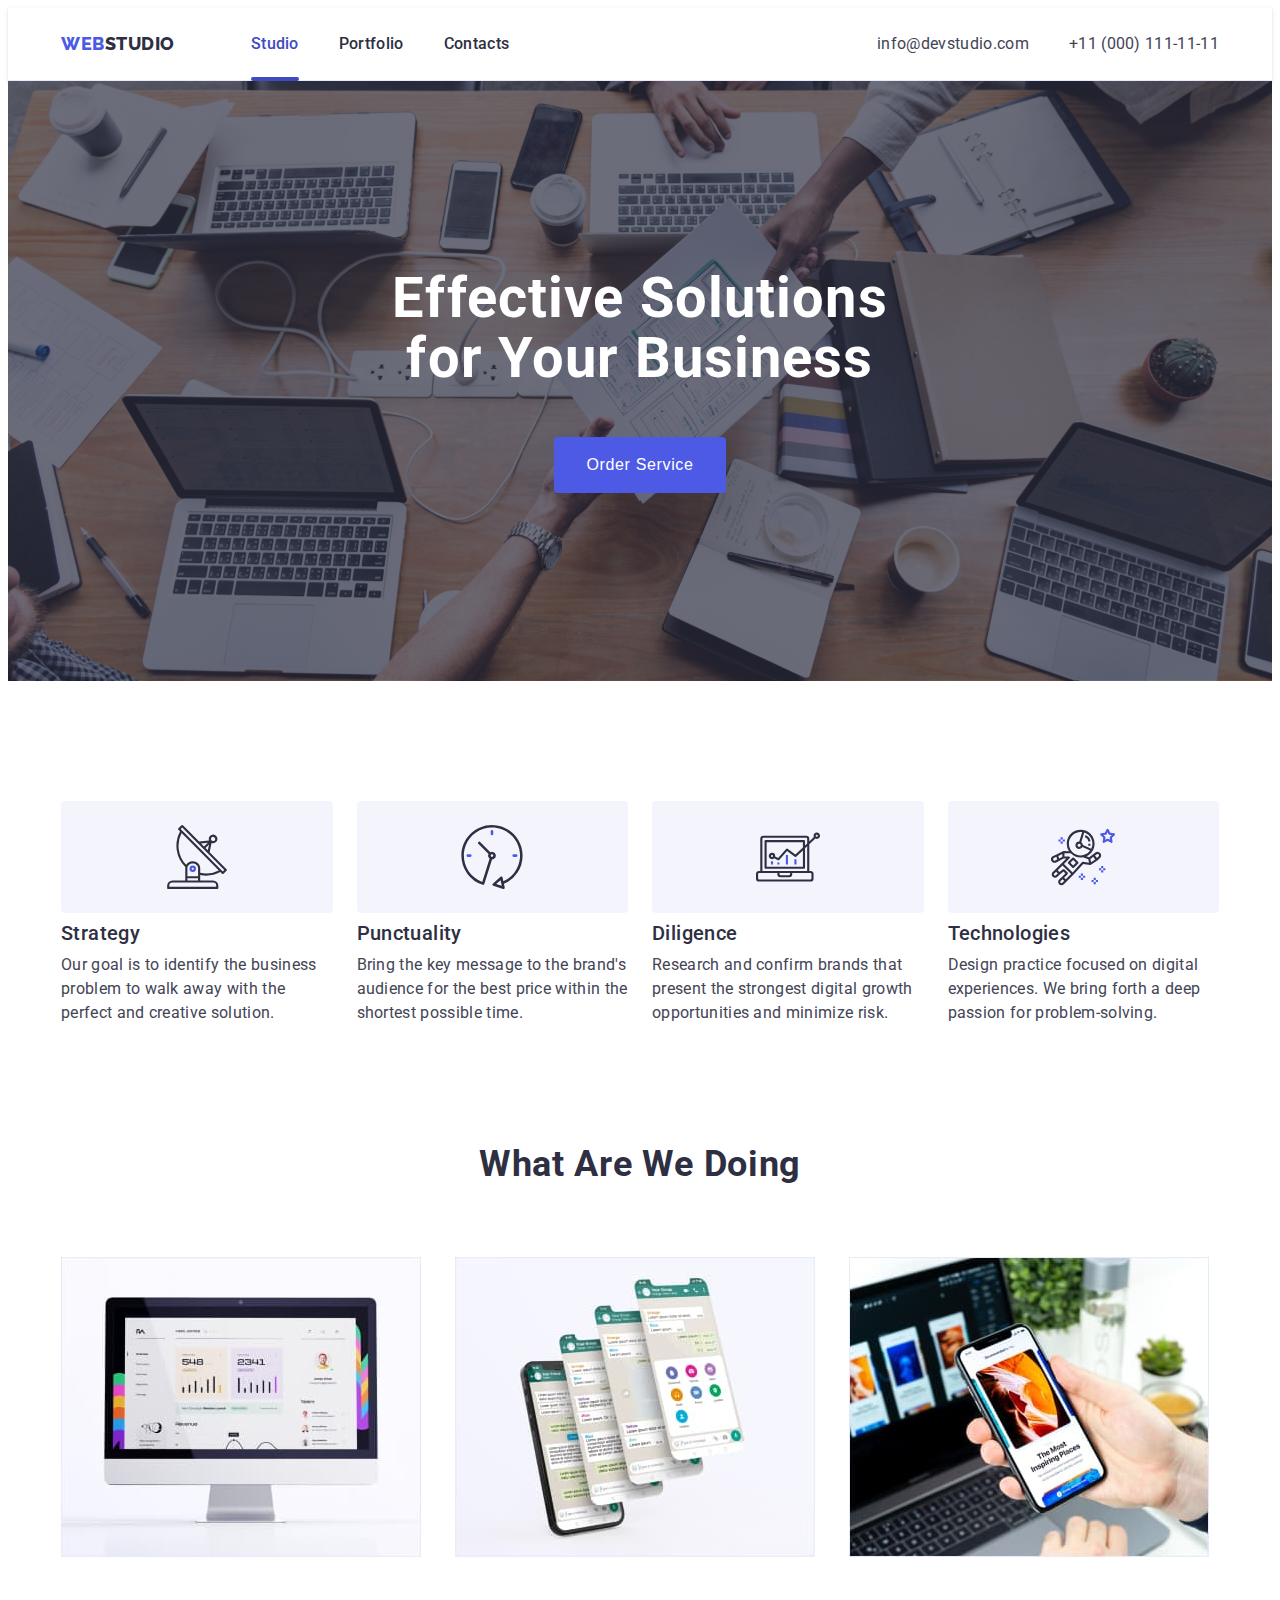
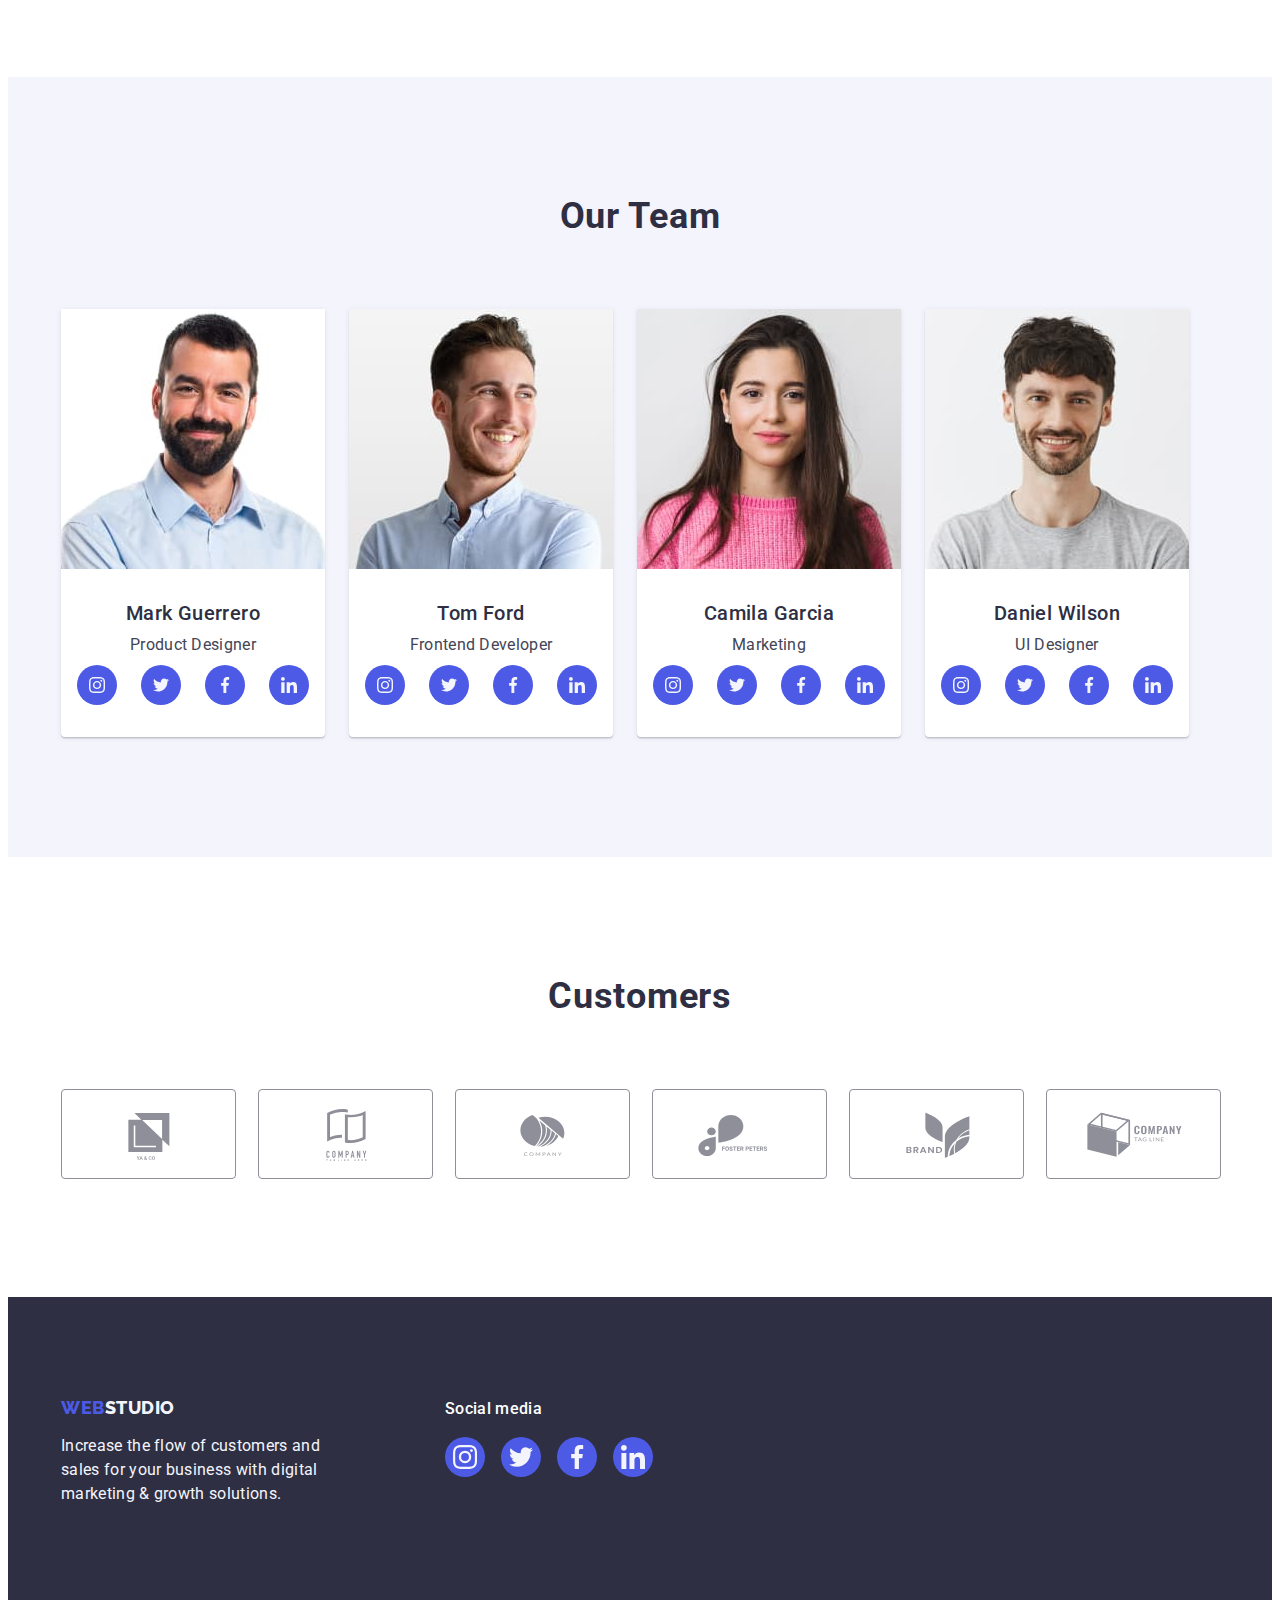
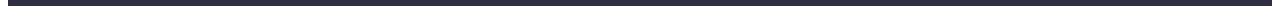
==== index.html @ f2e9cc36 "Initial commit" ====
<!DOCTYPE html>
<html lang="en">
  <head>
    <meta charset="UTF-8" />
    <meta http-equiv="X-UA-Compatible" content="IE=edge" />
    <meta name="viewport" content="width=device-width, initial-scale=1.0" />
    <link rel="preconnect" href="https://fonts.googleapis.com" />
    <link rel="preconnect" href="https://fonts.gstatic.com" crossorigin />
    <link
      href="https://fonts.googleapis.com/css2?family=Raleway:wght@800&family=Roboto:wght@400;500;700;900&display=swap"
      rel="stylesheet"
    />
    <title>WebStudio</title>
    <link
      rel="stylesheet"
      href="https://cdnjs.cloudflare.com/ajax/libs/modern-normalize/2.0.0/modern-normalize.min.css"
      integrity="sha512-4xo8blKMVCiXpTaLzQSLSw3KFOVPWhm/TRtuPVc4WG6kUgjH6J03IBuG7JZPkcWMxJ5huwaBpOpnwYElP/m6wg=="
      crossorigin="anonymous"
      referrerpolicy="no-referrer"
    />
    <link rel="stylesheet" href="./css/styles.css" />
  </head>

  <body>
    <header class="header">
      <div class="container header-container">
        <nav class="header-nav">
          <a class="logo header-logo" href="./index.html"
            >Web<span class="header-logo-span">Studio</span></a
          >
          <ul class="header-menu list">
            <li class="header-menu-item">
              <a class="header-menu-link link link-active" href="./index.html"
                >Studio</a
              >
            </li>
            <li class="header-menu-item">
              <a class="header-menu-link link" href="./portfolio.html"
                >Portfolio</a
              >
            </li>
            <li class="header-menu-item">
              <a class="header-menu-link link" href="">Contacts</a>
            </li>
          </ul>
        </nav>

        <address class="header-adr">
          <ul class="header-adr-list list">
            <li class="header-adr-item">
              <a class="header-adr-link link" href="mailto:info@devstudio.com"
                >info@devstudio.com</a
              >
            </li>
            <li class="header-adr-item">
              <a class="header-adr-link link" href="tel:+110001111111"
                >+11 (000) 111-11-11</a
              >
            </li>
          </ul>
        </address>
      </div>
    </header>

    <main>
      <section class="hero section">
        <div class="container hero-container">
          <h1 class="hero-title">Effective Solutions for Your Business</h1>
          <button class="hero-btn" type="button" data-modal-open>
            Order Service
          </button>
        </div>
      </section>

      <section class="choose section">
        <div class="container choose-container">
          <h2 class="choose-title visually-hidden">Why choose us</h2>
          <ul class="choose-list list">
            <li class="choose-list-item">
              <div class="choose-list-block">
                <svg class="choose-list-icon" width="64" height="64">
                  <use href="./images/icons.svg#icon-antenna"></use>
                </svg>
              </div>
              <h3 class="choose-list-title">Strategy</h3>
              <p class="choose-list-text">
                Our goal is to identify the business problem to walk away with
                the perfect and creative solution.
              </p>
            </li>
            <li class="choose-list-item">
              <div class="choose-list-block">
                <svg class="choose-list-icon" width="64" height="64">
                  <use href="./images/icons.svg#icon-clock"></use>
                </svg>
              </div>
              <h3 class="choose-list-title">Punctuality</h3>
              <p class="choose-list-text">
                Bring the key message to the brand's audience for the best price
                within the shortest possible time.
              </p>
            </li>
            <li class="choose-list-item">
              <div class="choose-list-block">
                <svg class="choose-list-icon" width="64" height="64">
                  <use href="./images/icons.svg#icon-diagram"></use>
                </svg>
              </div>
              <h3 class="choose-list-title">Diligence</h3>
              <p class="choose-list-text">
                Research and confirm brands that present the strongest digital
                growth opportunities and minimize risk.
              </p>
            </li>
            <li class="choose-list-item">
              <div class="choose-list-block">
                <svg class="choose-list-icon" width="64" height="64">
                  <use href="./images/icons.svg#icon-astronaut"></use>
                </svg>
              </div>
              <h3 class="choose-list-title">Technologies</h3>
              <p class="choose-list-text">
                Design practice focused on digital experiences. We bring forth a
                deep passion for problem-solving.
              </p>
            </li>
          </ul>
        </div>
      </section>

      <section class="product section">
        <div class="container product-container">
          <h2 class="product-title">What are we doing</h2>
          <ul class="product-list list">
            <li class="product-list-item">
              <img
                src="./images/wawd_1.jpg"
                alt="Web Site"
                width="360"
                height="300"
              />
            </li>
            <li class="product-list-item">
              <img
                src="./images/wawd_2.jpg"
                alt="Application"
                width="360"
                height="300"
              />
            </li>
            <li class="product-list-item">
              <img
                src="./images/wawd_3.jpg"
                alt="Design"
                width="360"
                height="300"
              />
            </li>
          </ul>
        </div>
      </section>

      <section class="team section">
        <div class="container team-container">
          <h2 class="team-title">Our Team</h2>
          <ul class="team-list list">
            <li class="team-list-item">
              <img
                src="./images/ot_mark.jpg"
                alt="Mark Guerrero photo"
                width="264"
                height="260"
                class="team-list-img"
              />
              <div class="team-list-container">
                <h3 class="team-list-title">Mark Guerrero</h3>
                <p class="team-list-text">Product Designer</p>
                <ul class="team-soc-list">
                  <li class="team-soc-item">
                    <a
                      class="team-soc-link"
                      href=""
                      aria-label="instagram"
                      target="_blank"
                      rel="noopener noreferrer"
                    >
                      <svg class="team-soc-icon" width="16" height="16">
                        <use
                          href="./images/icons.svg#icon-instagram"
                        ></use></svg
                    ></a>
                  </li>
                  <li class="team-soc-item">
                    <a
                      class="team-soc-link"
                      href=""
                      aria-label="twitter"
                      target="_blank"
                      rel="noopener noreferrer"
                    >
                      <svg class="team-soc-icon" width="16" height="16">
                        <use href="./images/icons.svg#icon-twitter"></use></svg
                    ></a>
                  </li>
                  <li class="team-soc-item">
                    <a
                      class="team-soc-link"
                      href=""
                      aria-label="facebook"
                      target="_blank"
                      rel="noopener noreferrer"
                    >
                      <svg class="team-soc-icon" width="16" height="16">
                        <use href="./images/icons.svg#icon-facebook"></use></svg
                    ></a>
                  </li>
                  <li class="team-soc-item">
                    <a
                      class="team-soc-link"
                      href=""
                      aria-label="linkedin"
                      target="_blank"
                      rel="noopener noreferrer"
                    >
                      <svg class="team-soc-icon" width="16" height="16">
                        <use href="./images/icons.svg#icon-linkedin"></use></svg
                    ></a>
                  </li>
                </ul>
              </div>
            </li>
            <li class="team-list-item">
              <img
                src="./images/ot_tom.jpg"
                alt="Tom Ford photo"
                width="264"
                height="260"
                class="team-list-img"
              />
              <div class="team-list-container">
                <h3 class="team-list-title">Tom Ford</h3>
                <p class="team-list-text">Frontend Developer</p>
                <ul class="team-soc-list">
                  <li class="team-soc-item">
                    <a
                      class="team-soc-link"
                      href=""
                      aria-label="instagram"
                      target="_blank"
                      rel="noopener noreferrer"
                    >
                      <svg class="team-soc-icon" width="16" height="16">
                        <use
                          href="./images/icons.svg#icon-instagram"
                        ></use></svg
                    ></a>
                  </li>
                  <li class="team-soc-item">
                    <a
                      class="team-soc-link"
                      href=""
                      aria-label="twitter"
                      target="_blank"
                      rel="noopener noreferrer"
                    >
                      <svg class="team-soc-icon" width="16" height="16">
                        <use href="./images/icons.svg#icon-twitter"></use></svg
                    ></a>
                  </li>
                  <li class="team-soc-item">
                    <a
                      class="team-soc-link"
                      href=""
                      aria-label="facebook"
                      target="_blank"
                      rel="noopener noreferrer"
                    >
                      <svg class="team-soc-icon" width="16" height="16">
                        <use href="./images/icons.svg#icon-facebook"></use></svg
                    ></a>
                  </li>
                  <li class="team-soc-item">
                    <a
                      class="team-soc-link"
                      href=""
                      aria-label="linkedin"
                      target="_blank"
                      rel="noopener noreferrer"
                    >
                      <svg class="team-soc-icon" width="16" height="16">
                        <use href="./images/icons.svg#icon-linkedin"></use></svg
                    ></a>
                  </li>
                </ul>
              </div>
            </li>
            <li class="team-list-item">
              <img
                src="./images/ot_camila.jpg"
                alt="Camila Garcia photo"
                width="264"
                height="260"
                class="team-list-img"
              />
              <div class="team-list-container">
                <h3 class="team-list-title">Camila Garcia</h3>
                <p class="team-list-text">Marketing</p>
                <ul class="team-soc-list">
                  <li class="team-soc-item">
                    <a
                      class="team-soc-link"
                      href=""
                      aria-label="instagram"
                      target="_blank"
                      rel="noopener noreferrer"
                    >
                      <svg class="team-soc-icon" width="16" height="16">
                        <use
                          href="./images/icons.svg#icon-instagram"
                        ></use></svg
                    ></a>
                  </li>
                  <li class="team-soc-item">
                    <a
                      class="team-soc-link"
                      href=""
                      aria-label="twitter"
                      target="_blank"
                      rel="noopener noreferrer"
                    >
                      <svg class="team-soc-icon" width="16" height="16">
                        <use href="./images/icons.svg#icon-twitter"></use></svg
                    ></a>
                  </li>
                  <li class="team-soc-item">
                    <a
                      class="team-soc-link"
                      href=""
                      aria-label="facebook"
                      target="_blank"
                      rel="noopener noreferrer"
                    >
                      <svg class="team-soc-icon" width="16" height="16">
                        <use href="./images/icons.svg#icon-facebook"></use></svg
                    ></a>
                  </li>
                  <li class="team-soc-item">
                    <a
                      class="team-soc-link"
                      href=""
                      aria-label="linkedin"
                      target="_blank"
                      rel="noopener noreferrer"
                    >
                      <svg class="team-soc-icon" width="16" height="16">
                        <use href="./images/icons.svg#icon-linkedin"></use></svg
                    ></a>
                  </li>
                </ul>
              </div>
            </li>
            <li class="team-list-item">
              <img
                src="./images/ot_daniel.jpg"
                alt="Daniel Wilson photo"
                width="264"
                height="260"
                class="team-list-img"
              />
              <div class="team-list-container">
                <h3 class="team-list-title">Daniel Wilson</h3>
                <p class="team-list-text">UI Designer</p>
                <ul class="team-soc-list">
                  <li class="team-soc-item">
                    <a
                      class="team-soc-link"
                      href=""
                      aria-label="instagram"
                      target="_blank"
                      rel="noopener noreferrer"
                    >
                      <svg class="team-soc-icon" width="16" height="16">
                        <use
                          href="./images/icons.svg#icon-instagram"
                        ></use></svg
                    ></a>
                  </li>
                  <li class="team-soc-item">
                    <a
                      class="team-soc-link"
                      href=""
                      aria-label="twitter"
                      target="_blank"
                      rel="noopener noreferrer"
                    >
                      <svg class="team-soc-icon" width="16" height="16">
                        <use href="./images/icons.svg#icon-twitter"></use></svg
                    ></a>
                  </li>
                  <li class="team-soc-item">
                    <a
                      class="team-soc-link"
                      href=""
                      aria-label="facebook"
                      target="_blank"
                      rel="noopener noreferrer"
                    >
                      <svg class="team-soc-icon" width="16" height="16">
                        <use href="./images/icons.svg#icon-facebook"></use></svg
                    ></a>
                  </li>
                  <li class="team-soc-item">
                    <a
                      class="team-soc-link"
                      href=""
                      aria-label="linkedin"
                      target="_blank"
                      rel="noopener noreferrer"
                    >
                      <svg class="team-soc-icon" width="16" height="16">
                        <use href="./images/icons.svg#icon-linkedin"></use></svg
                    ></a>
                  </li>
                </ul>
              </div>
            </li>
          </ul>
        </div>
      </section>

      <section class="customers">
        <div class="container customers-container">
          <h2 class="customers-title">Customers</h2>
          <ul class="customers-list">
            <li class="customers-list-item">
              <a
                class="customers-item-link"
                href=""
                target="_blank"
                rel="noopener noreferrer"
              >
                <svg class="customers-item-icon" width="104" height="56">
                  <use href="./images/icons.svg#icon-logo1"></use>
                </svg>
              </a>
            </li>
            <li class="customers-list-item">
              <a
                class="customers-item-link"
                href=""
                target="_blank"
                rel="noopener noreferrer"
              >
                <svg class="customers-item-icon" width="104" height="56">
                  <use href="./images/icons.svg#icon-logo2"></use>
                </svg>
              </a>
            </li>
            <li class="customers-list-item">
              <a
                class="customers-item-link"
                href=""
                target="_blank"
                rel="noopener noreferrer"
              >
                <svg class="customers-item-icon" width="104" height="56">
                  <use href="./images/icons.svg#icon-logo3"></use>
                </svg>
              </a>
            </li>
            <li class="customers-list-item">
              <a
                class="customers-item-link"
                href=""
                target="_blank"
                rel="noopener noreferrer"
              >
                <svg class="customers-item-icon" width="104" height="56">
                  <use href="./images/icons.svg#icon-logo4"></use>
                </svg>
              </a>
            </li>
            <li class="customers-list-item">
              <a
                class="customers-item-link"
                href=""
                target="_blank"
                rel="noopener noreferrer"
              >
                <svg class="customers-item-icon" width="104" height="56">
                  <use href="./images/icons.svg#icon-logo5"></use>
                </svg>
              </a>
            </li>
            <li class="customers-list-item">
              <a
                class="customers-item-link"
                href=""
                target="_blank"
                rel="noopener noreferrer"
              >
                <svg class="customers-item-icon" width="104" height="56">
                  <use href="./images/icons.svg#icon-logo6"></use>
                </svg>
              </a>
            </li>
          </ul>
        </div>
      </section>
    </main>

    <footer class="footer">
      <div class="container footer-container">
        <div class="footer-logo-container">
          <a class="logo footer-logo" href="./index.html"
            >Web<span class="footer-logo-span">Studio</span></a
          >
          <p class="footer-text">
            Increase the flow of customers and sales for your business with
            digital marketing & growth solutions.
          </p>
        </div>
        <div class="footer-soc-container">
          <p class="footer-soc-text">Social media</p>
          <ul class="footer-soc-list">
            <li class="footer-soc-item">
              <a
                class="footer-soc-link"
                href=""
                aria-label="instagram"
                target="_blank"
                rel="noopener noreferrer"
              >
                <svg class="foter-soc-icon" width="24" height="24">
                  <use href="./images/icons.svg#icon-instagram"></use>
                </svg>
              </a>
            </li>
            <li class="footer-soc-item">
              <a
                class="footer-soc-link"
                href=""
                aria-label="twitter"
                target="_blank"
                rel="noopener noreferrer"
              >
                <svg class="foter-soc-icon" width="24" height="24">
                  <use href="./images/icons.svg#icon-twitter"></use>
                </svg>
              </a>
            </li>
            <li class="footer-soc-item">
              <a
                class="footer-soc-link"
                href=""
                aria-label="facebook"
                target="_blank"
                rel="noopener noreferrer"
              >
                <svg class="foter-soc-icon" width="24" height="24">
                  <use href="./images/icons.svg#icon-facebook"></use>
                </svg>
              </a>
            </li>
            <li class="footer-soc-item">
              <a
                class="footer-soc-link"
                href=""
                aria-label="linkedin"
                target="_blank"
                rel="noopener noreferrer"
              >
                <svg class="foter-soc-icon" width="24" height="24">
                  <use href="./images/icons.svg#icon-linkedin"></use>
                </svg>
              </a>
            </li>
          </ul>
        </div>
      </div>
    </footer>
    <div class="backdrop is-hidden" data-modal>
      <div class="modal">
        <button type="button" class="modal-btn" data-modal-close>
          <svg class="modal-btn-close" width="8" height="8">
            <use href="./images/icons.svg#icon-close"></use>
          </svg>
        </button>
      </div>
    </div>
    <script src="./js/modal.js"></script>
  </body>
</html>
---- css/styles.css ----
/**----------Variables-------*/
:root {
  --color-dark: #2e2f42;
  --color-light: #f4f4fd;
  --color-text: #434455;
  --color-primary-brand: #4d5ae5;
  --color-pressed: #404bbf;
  --color-whitebg: #ffffff;
  --color-accent: #e7e9fc;
  --color-subtle: #8e8f99;
  --color-success: #31d0aa;
  --color-modalbg: #fcfcfc;
  --transition: 250ms cubic-bezier(0.4, 0, 0.2, 1);
}

/**-----------Global----------*/

body {
  font-family: 'Roboto', sans-serif;
  font-size: 16px;
  color: var(--color-text);
  background-color: var(--color-whitebg);
}

p,
h1,
h2,
h3,
h4,
h5,
h6 {
  margin: 0;
}

a {
  text-decoration: none;
}

ul {
  margin: 0;
  padding-left: 0;
  list-style-type: none;
}

img {
  display: block;
}

.container {
  width: 1158px;
  padding-left: 15px;
  padding-right: 15px;
  margin: 0 auto;
}

.visually-hidden {
  position: absolute;
  width: 1px;
  height: 1px;
  margin: -1px;
  border: 0;
  padding: 0;
  white-space: nowrap;
  clip-path: inset(100%);
  clip: rect(0 0 0 0);
  overflow: hidden;
}

/**-----------Header----------------*/

.header {
  border-bottom: 1px solid var(--color-accent);
  box-shadow: 0px 2px 1px rgba(46, 47, 66, 0.08),
    0px 1px 1px rgba(46, 47, 66, 0.16), 0px 1px 6px rgba(46, 47, 66, 0.08);
}

.header-container {
  display: flex;
  align-items: center;
  justify-content: space-between;
}

.logo {
  font-family: 'Raleway', sans-serif;
  font-weight: 800;
  font-size: 18px;
  line-height: 1.17;
  letter-spacing: 0.03em;
  text-transform: uppercase;
  color: var(--color-primary-brand);
}

.header-logo {
  margin-right: 76px;
}

.header-nav {
  display: flex;
  align-items: center;
}

.header-logo-span {
  color: var(--color-dark);
}

.header-menu {
  display: flex;
  gap: 40px;
}

.header-menu-link {
  display: inline-block;
  font-weight: 500;
  line-height: 1.5;
  letter-spacing: 0.02em;
  color: var(--color-dark);
  padding-top: 24px;
  padding-bottom: 24px;
  transition: color var(--transition);
}

.header-menu-link:focus,
.header-menu-link:hover {
  color: var(--color-pressed);
}

.link-active {
  position: relative;
  color: var(--color-pressed);
}

.link-active::after {
  position: absolute;
  content: '';
  height: 4px;
  width: 100%;
  left: 0;
  bottom: -1px;
  background-color: var(--color-pressed);
  border-radius: 2px;
}

.header-adr {
  font-style: normal;
}

.header-adr-list {
  display: flex;
  gap: 40px;
}

.header-adr-link {
  line-height: 1.5;
  letter-spacing: 0.02em;
  color: currentColor;
  transition: color var(--transition);
}

.header-adr-link:hover,
.header-adr-link:focus {
  color: var(--color-pressed);
}

/**-------------Main-S1--Hero--------*/

.section {
  padding-top: 120px;
  padding-bottom: 120px;
}

.hero {
  background-color: var(--color-dark);
  padding-top: 188px;
  padding-bottom: 188px;
  max-width: 1440px;
  margin: 0 auto;
  background-image: linear-gradient(
      rgba(46, 47, 66, 0.7),
      rgba(46, 47, 66, 0.7)
    ),
    url(../images/bg_office.jpg);
  background-repeat: no-repeat;
  background-position: center;
  background-size: cover;
}

.hero-title {
  font-size: 56px;
  line-height: 1.07;
  letter-spacing: 0.02em;
  text-align: center;
  color: var(--color-whitebg);
  max-width: 496px;
  margin: 0 auto 48px;
}

.hero-btn {
  display: block;
  min-width: 169px;
  font-weight: 500;
  font-size: 16px;
  line-height: 1.5;
  letter-spacing: 0.04em;
  background-color: var(--color-primary-brand);
  border-radius: 4px;
  border: none;
  color: var(--color-whitebg);
  padding: 16px 32px;
  margin: 0 auto;
  cursor: pointer;
  transition: background-color var(--transition);
  /* border-color var(--transition) */
}

.hero-btn:hover,
.hero-btn:focus {
  background-color: var(--color-pressed);
  border-color: var(--color-pressed);
}

/**-------------Main-S2--Choose-------*/

.choose-list {
  display: flex;
  gap: 24px;
}

.choose-list-item {
  width: calc((100% - 72px) / 4);
}

.choose-list-block {
  display: flex;
  align-items: center;
  justify-content: center;
  height: 112px;
  background-color: var(--color-light);
  border-radius: 4px;
  margin-bottom: 8px;
}

.choose-list-title {
  font-weight: 500;
  font-size: 20px;
  line-height: 1.2;
  letter-spacing: 0.02em;
  color: var(--color-dark);
  margin-bottom: 8px;
}

.choose-list-text {
  line-height: 1.5;
  letter-spacing: 0.02em;
}

/**-------------Main-S3--Products-------*/

.product {
  padding-top: 0;
}

.product-title {
  font-size: 36px;
  line-height: 1.11;
  letter-spacing: 0.02em;
  text-align: center;
  text-transform: capitalize;
  color: var(--color-dark);
  max-width: 324px;
  margin: 0 auto 72px;
}

.product-list {
  display: flex;
  gap: 24px;
}

.product-list-item {
  width: calc((100% - 48px) / 3);
}

/**-------------Main-S4--Team-------*/

.team {
  background-color: var(--color-light);
}

.team-title {
  max-width: 163px;
  font-size: 36px;
  line-height: 1.11;
  letter-spacing: 0.02em;
  text-align: center;
  text-transform: capitalize;
  color: var(--color-dark);
  margin: 0 auto 72px;
}

.team-list {
  display: flex;
  gap: 24px;
}

.team-list-item {
  width: calc((100% -72px) / 4);
  background-color: var(--color-whitebg);
  border-radius: 0px 0px 4px 4px;
  box-shadow: 0px 1px 6px rgba(46, 47, 66, 0.08),
    0px 1px 1px rgba(46, 47, 66, 0.16), 0px 2px 1px rgba(46, 47, 66, 0.08);
}

.team-list-container {
  padding: 32px 0;
}

.team-list-title {
  font-weight: 500;
  font-size: 20px;
  line-height: 1.2;
  letter-spacing: 0.02em;
  color: var(--color-dark);
  text-align: center;
  margin-bottom: 8px;
}

.team-list-text {
  line-height: 1.5;
  letter-spacing: 0.02em;
  text-align: center;
  margin-bottom: 8px;
}

.team-soc-list {
  display: flex;
  gap: 24px;
  justify-content: center;
}

.team-soc-item {
  width: 40px;
  height: 40px;
}

.team-soc-link {
  width: 100%;
  height: 100%;
  background-color: var(--color-primary-brand);
  border-radius: 50%;
  display: flex;
  justify-content: center;
  align-items: center;
  transition: background-color var(--transition);
}

.team-soc-link:hover,
.team-soc-link:focus {
  background-color: var(--color-pressed);
}

.team-soc-icon {
  fill: var(--color-light);
}

/**-------------Main-S5--Customers-------*/

.customers {
  padding: 120px 0;
}

.customers-title {
  font-size: 36px;
  line-height: 1.11;
  letter-spacing: 0.02em;
  text-align: center;
  text-transform: capitalize;
  color: var(--color-dark);
  margin-bottom: 72px;
}

.customers-list {
  display: flex;
  gap: 24px;
  height: 88px;
}

.customers-list-item {
  width: calc((100% - 120px) / 6);
}

.customers-item-link {
  width: 100%;
  height: 100%;
  display: flex;
  align-items: center;
  justify-content: center;
  color: var(--color-subtle);
  border: 1px solid var(--color-subtle);
  border-radius: 4px;
  transition: border-color var(--transition), color var(--transition);
}

.customers-item-icon {
  fill: currentColor;
}

.customers-item-link:hover,
.customers-item-link:focus {
  color: var(--color-pressed);
  border-color: var(--color-pressed);
}

/**-------------Footer-------------------*/

.footer {
  background-color: var(--color-dark);
  padding: 100px 0;
}

.footer-container {
  display: flex;
  align-items: baseline;
}

.footer-logo-container {
  margin-right: 120px;
}

.footer-logo {
  display: inline-block;
  margin-bottom: 16px;
}

.footer-logo-span {
  color: var(--color-light);
}

.footer-text {
  max-width: 264px;
  line-height: 1.5;
  letter-spacing: 0.02em;
  color: var(--color-light);
}

.footer-soc-text {
  max-width: 98px;
  font-weight: 500;
  /* font-size: 16px; */
  line-height: 1.5;
  letter-spacing: 0.02em;
  color: var(--color-whitebg);
  margin-bottom: 16px;
}

.footer-soc-list {
  display: flex;
  gap: 16px;
  height: 40px;
  width: 208px;
}

.footer-soc-item {
  width: 40px;
  height: 40px;
}

.footer-soc-link {
  width: 100%;
  height: 100%;
  background-color: var(--color-primary-brand);
  border-radius: 50%;
  display: flex;
  justify-content: center;
  align-items: center;
  transition: background-color var(--transition);
}
.foter-soc-icon {
  fill: var(--color-light);
}

.footer-soc-link:hover,
.footer-soc-link:focus {
  background-color: var(--color-success);
}

/**------------Page2-Portfolio--------------*/

.filter {
  padding-top: 96px;
}

.filter-menu {
  display: flex;
  gap: 24px;
  justify-content: center;
  margin-bottom: 72px;
}

.filter-menu-btn {
  font-family: inherit;
  font-weight: 500;
  font-size: 16px;
  line-height: 1.5;
  letter-spacing: 0.04em;
  color: var(--color-primary-brand);
  background-color: var(--color-light);
  border-color: var(--color-accent);
  cursor: pointer;
  padding: 12px 24px;
  border: 1px solid var(--color-accent);
  border-radius: 4px;
  transition: color var(--transition), background-color var(--transition),
    border-color var(--transition), box-shadow var(--transition);
}

.filter-menu-btn:hover,
.filter-menu-btn:focus {
  color: var(--color-whitebg);
  background-color: var(--color-pressed);
  border: 1px solid transparent;
  box-shadow: 0px 3px 1px rgba(0, 0, 0, 0.1), 0px 2px 1px rgba(0, 0, 0, 0.08),
    0px 2px 2px rgba(0, 0, 0, 0.12);
}

.filter-result {
  display: flex;
  flex-wrap: wrap;
  gap: 48px 24px;
}

.filter-result-item {
  width: calc((100% - 48px) / 3);
}

.filter-result-link {
  display: block;
  transition: box-shadow var(--transition);
}

.filter-result-link:hover,
.filter-result-link:focus {
  box-shadow: 0px 1px 6px rgba(46, 47, 66, 0.08),
    0px 1px 1px rgba(46, 47, 66, 0.16), 0px 2px 1px rgba(46, 47, 66, 0.08);
}

.filter-result-cover {
  position: relative;
  overflow: hidden;
}

.filter-cover-text {
  padding: 40px 32px;
  line-height: 1.5;
  letter-spacing: 0.02em;
  color: var(--color-light);
  position: absolute;
  top: 0;
  left: 0;
  height: 100%;
  background-color: var(--color-primary-brand);
  transform: translateY(100%);
  transition: transform var(--transition);
}

.filter-result-link:hover .filter-cover-text,
.filter-result-link:focus .filter-cover-text {
  transform: translate(0);
}

.filter-result-container {
  padding: 32px 16px;
  border: 1px solid var(--color-accent);
  border-top: none;
}

.filter-result-title {
  font-weight: 500;
  font-size: 20px;
  line-height: 1.2;
  letter-spacing: 0.02em;
  color: var(--color-dark);
  margin-bottom: 8px;
}

.filter-result-text {
  line-height: 1.5;
  letter-spacing: 0.02em;
  color: var(--color-text);
}

/**-----------Backdrop-------------*/

.backdrop {
  position: fixed;
  top: 0;
  z-index: 999;
  width: 100vw;
  height: 100vh;
  background-color: rgba(46, 47, 66, 0.4);
  transition: opacity var(--transition), visibility var(--transition);
}

.modal {
  position: absolute;
  top: 50%;
  left: 50%;
  transform: translate(-50%, -50%) scale(1);
  transition: transform var(--transition);
  width: 408px;
  min-height: 584px;
  /* padding: 24px; */
  background-color: var(--color-modalbg);
  box-shadow: 0px 1px 1px rgba(0, 0, 0, 0.14), 0px 1px 3px rgba(0, 0, 0, 0.12),
    0px 2px 1px rgba(0, 0, 0, 0.2);
  border-radius: 4px;
}

.modal-btn {
  display: flex;
  align-items: center;
  justify-content: center;
  position: absolute;
  top: 24px;
  right: 24px;
  width: 24px;
  height: 24px;
  border-radius: 50%;
  padding: 0;
  border: 1px solid rgba(0, 0, 0, 0.1);
  background-color: var(--color-accent);
  cursor: pointer;
  transition: background-color var(--transition), border var(--transition);
}

.is-hidden {
  visibility: hidden;
  opacity: 0;
  pointer-events: none;
}

.backdrop.is-hidden .modal {
  transform: translate(-50%, -25%) scale(0);
}

.modal-btn:hover,
.modal-btn:focus {
  background-color: var(--color-pressed);
  border: none;
}

.modal-btn-close {
  transition: fill var(--transition);
}

.modal-btn:hover .modal-btn-close,
.modal-btn:focus .modal-btn-close {
  fill: var(--color-whitebg);
}
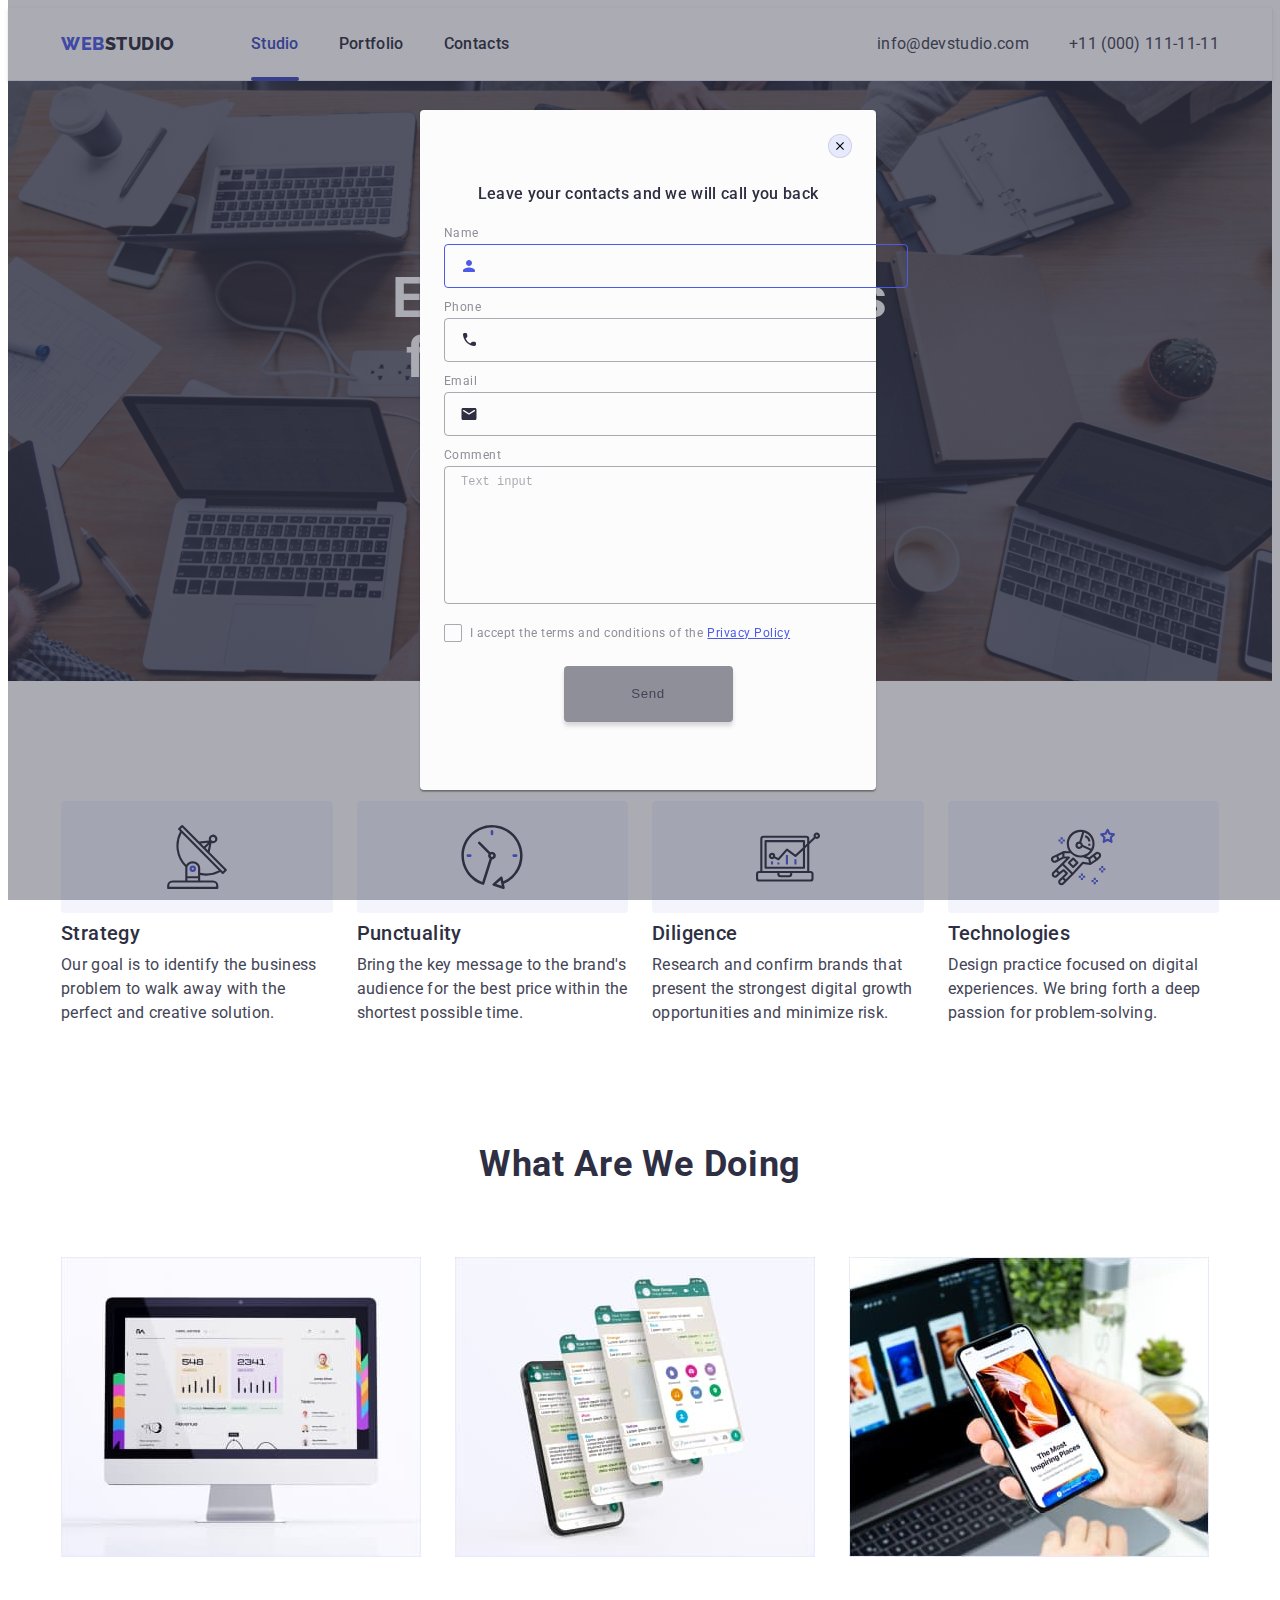
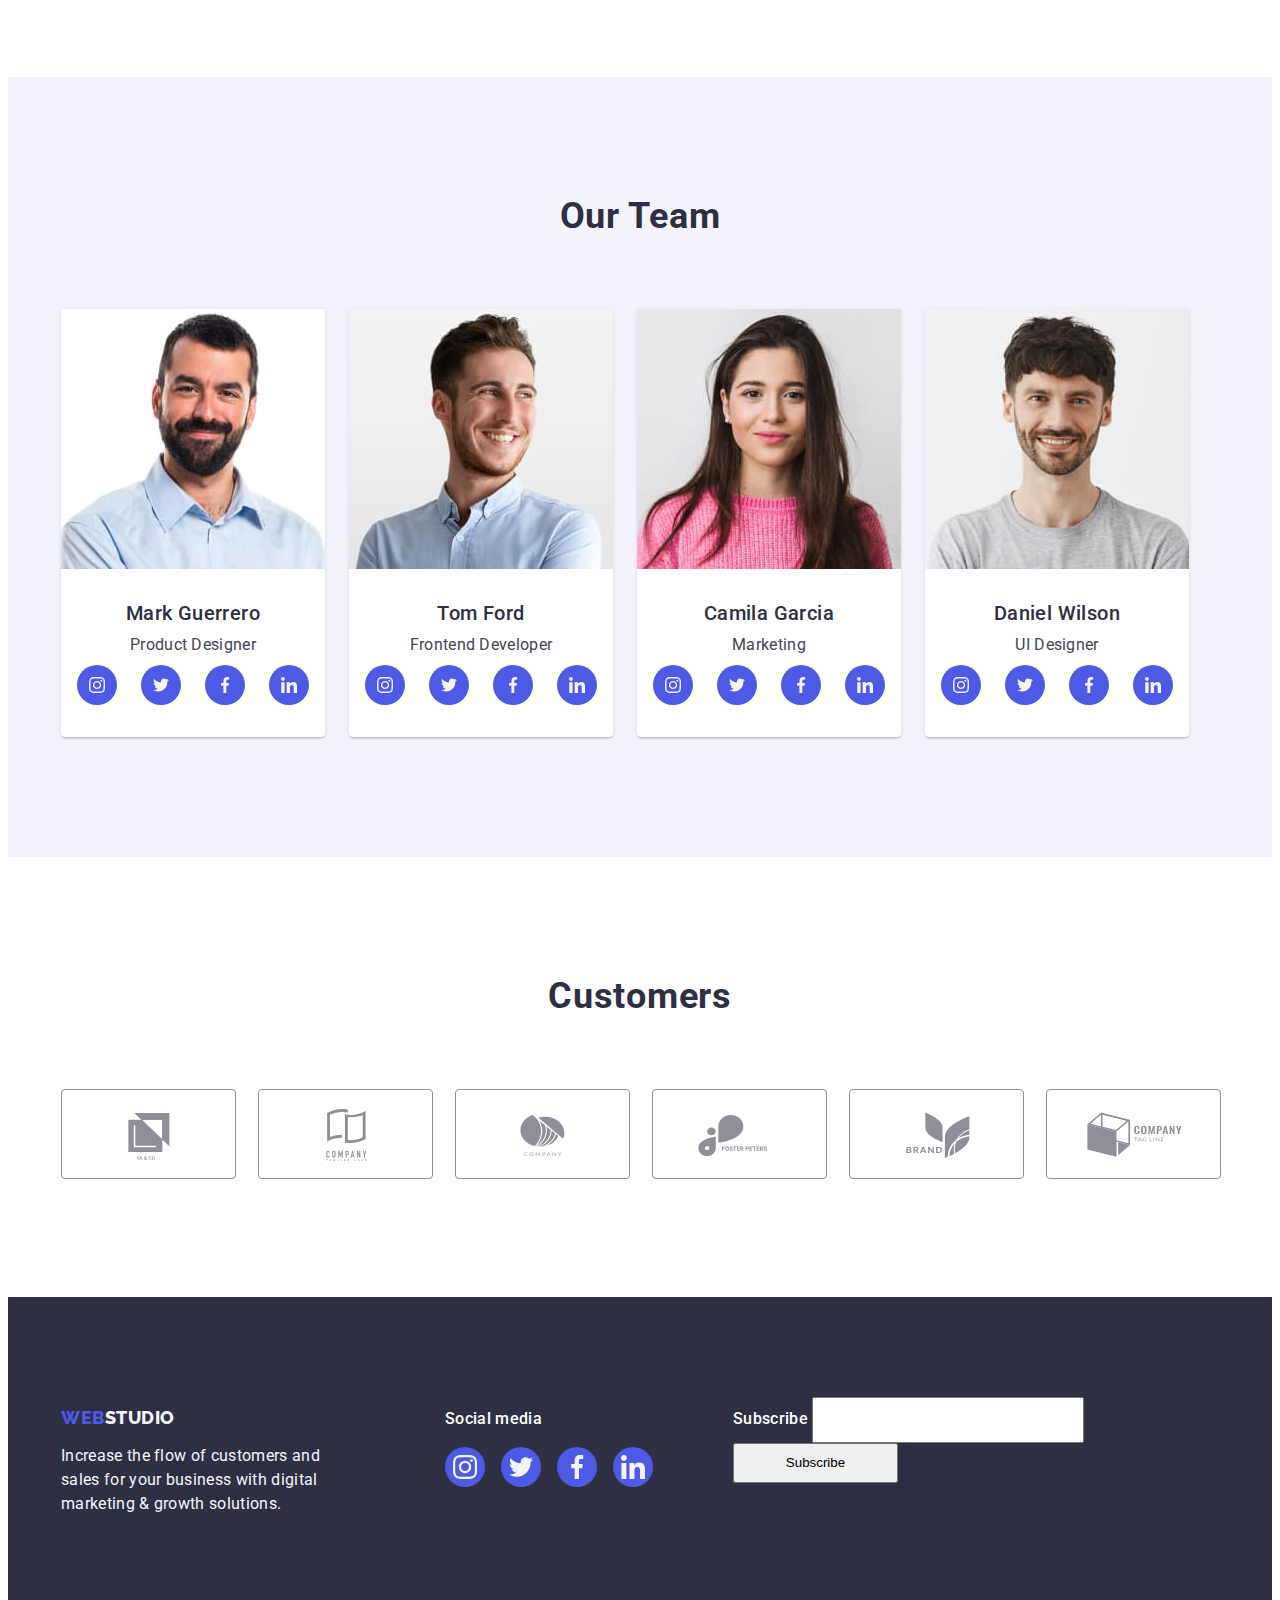
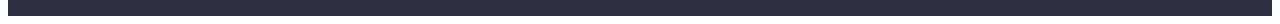
==== commit ad1734a3: "make modal" ====
--- a/index.html
+++ b/index.html
@@ -520,6 +520,7 @@
             digital marketing & growth solutions.
           </p>
         </div>
+
         <div class="footer-soc-container">
           <p class="footer-soc-text">Social media</p>
           <ul class="footer-soc-list">
@@ -577,15 +578,117 @@
             </li>
           </ul>
         </div>
+
+        <div class="footer-subscribe-container">
+          <form
+            class="footer-form"
+            name="subscribe_form"
+            autocomplete="off"
+            novalidate
+          >
+            <label class="footer-form-label">
+              Subscribe
+              <input class="footer-form-field" type="text" name="subscribe" />
+            </label>
+            <button class="footer-btn" type="submit">Subscribe</button>
+          </form>
+        </div>
       </div>
     </footer>
-    <div class="backdrop is-hidden" data-modal>
+
+    <div class="backdrop" data-modal>
+      <!--is-hidden-->
       <div class="modal">
         <button type="button" class="modal-btn" data-modal-close>
           <svg class="modal-btn-close" width="8" height="8">
             <use href="./images/icons.svg#icon-close"></use>
           </svg>
         </button>
+
+        <p class="modal-text">Leave your contacts and we will call you back</p>
+        <div class="modal-container">
+          <form class="modal-form" name="order_form" autocomplete="off">
+            <div class="modal-field">
+              <label class="modal-label" for="username">Name</label>
+              <div class="input-wrap">
+                <input
+                  class="modal-input"
+                  type="text"
+                  name="username"
+                  id="username"
+                  autofocus
+                  required
+                />
+                <svg class="modal-input-icon" width="18" height="24">
+                  <use href="./images/icons.svg#icon-person"></use>
+                </svg>
+              </div>
+            </div>
+
+            <div class="modal-field">
+              <label class="modal-label" for="phone">Phone</label>
+              <div class="input-wrap">
+                <input
+                  class="modal-input"
+                  type="tel"
+                  name="phone"
+                  id="phone"
+                  required
+                />
+                <svg class="modal-input-icon" width="18" height="24">
+                  <use href="./images/icons.svg#icon-phone"></use>
+                </svg>
+              </div>
+            </div>
+
+            <div class="modal-field">
+              <label class="modal-label" for="mail">Email</label>
+              <div class="input-wrap">
+                <input
+                  class="modal-input"
+                  type="email"
+                  name="mail"
+                  id="mail"
+                  required
+                />
+                <svg class="modal-input-icon" width="18" height="24">
+                  <use href="./images/icons.svg#icon-email"></use>
+                </svg>
+              </div>
+            </div>
+
+            <div class="modal-field-textarea">
+              <label class="modal-label" for="comment">Comment</label>
+              <textarea
+                class="modal-textarea"
+                name="commentary"
+                id="comment"
+                placeholder="Text input"
+              ></textarea>
+            </div>
+
+            <div class="modal-field-check">
+              <input
+                class="modal-check visually-hidden"              
+                type="checkbox"
+                name="policy"
+                id="policy"
+                value="accept"
+              ></input>
+              <label class="check-text" for="policy">
+                <span>
+                  <svg class="check-icon" width="8" height="10">
+                    <use href="./images/icons.svg#icon-check"></use>
+                  </svg>
+                </span>
+                I accept the terms and conditions of the
+                <a href="">Privacy Policy</a>
+              </label>
+            </div>
+
+            <button type="submit" class="form-button" disabled>Send</button>
+          </form>
+        </div>
       </div>
     </div>
     <script src="./js/modal.js"></script>
--- a/css/styles.css
+++ b/css/styles.css
@@ -209,7 +209,7 @@
   margin: 0 auto;
   cursor: pointer;
   transition: background-color var(--transition);
-  /* border-color var(--transition) */
+  box-shadow: 0px 4px 4px rgba(0, 0, 0, 0.15);
 }
 
 .hero-btn:hover,
@@ -441,10 +441,13 @@
   color: var(--color-light);
 }
 
+.footer-soc-container {
+  margin-right: 80px;
+}
+
 .footer-soc-text {
   max-width: 98px;
   font-weight: 500;
-  /* font-size: 16px; */
   line-height: 1.5;
   letter-spacing: 0.02em;
   color: var(--color-whitebg);
@@ -480,6 +483,28 @@
 .footer-soc-link:hover,
 .footer-soc-link:focus {
   background-color: var(--color-success);
+}
+
+.footer-subscribe-container {
+  max-width: 453px;
+}
+.footer-form {
+}
+
+.footer-form-label {
+  font-weight: 500;
+  line-height: 1.5;
+  letter-spacing: 0.02em;
+  color: var(--color-whitebg);
+}
+
+.footer-form-field {
+  width: 264px;
+  height: 40px;
+}
+.footer-btn {
+  width: 165px;
+  height: 40px;
 }
 
 /**------------Page2-Portfolio--------------*/
@@ -607,11 +632,11 @@
   transition: transform var(--transition);
   width: 408px;
   min-height: 584px;
-  /* padding: 24px; */
   background-color: var(--color-modalbg);
   box-shadow: 0px 1px 1px rgba(0, 0, 0, 0.14), 0px 1px 3px rgba(0, 0, 0, 0.12),
     0px 2px 1px rgba(0, 0, 0, 0.2);
   border-radius: 4px;
+  padding: 72px 24px 24px;
 }
 
 .modal-btn {
@@ -655,3 +680,152 @@
 .modal-btn:focus .modal-btn-close {
   fill: var(--color-whitebg);
 }
+
+.modal-text {
+  font-weight: 500;
+  line-height: 1.5;
+  text-align: center;
+  letter-spacing: 0.02em;
+  color: var(--color-dark);
+  margin-bottom: 16px;
+}
+
+.modal-field {
+  margin-bottom: 8px;
+}
+
+.modal-label {
+  display: inline-block;
+  font-size: 12px;
+  line-height: 1.17;
+  letter-spacing: 0.04em;
+  color: var(--color-subtle);
+  margin-bottom: 4px;
+}
+
+.input-wrap {
+  position: relative;
+}
+
+.modal-input {
+  width: 100%;
+  height: 40px;
+  border: 1px solid rgba(46, 47, 66, 0.4);
+  border-radius: 4px;
+  background-color: transparent;
+  outline: transparent;
+  padding-left: 38px;
+  padding-right: 16px;
+  font-size: 14px;
+  color: var(--color-dark);
+  transition: border-color var(--transition);
+}
+
+.modal-input-icon {
+  position: absolute;
+  left: 16px;
+  bottom: 50%;
+  transform: translateY(50%);
+  fill: var(--color-dark);
+  transition: fill var(--transition);
+}
+
+.modal-input:focus {
+  border-color: var(--color-primary-brand);
+}
+
+.modal-input:focus + .modal-input-icon {
+  fill: var(--color-primary-brand);
+}
+
+.modal-field-textarea {
+  margin-bottom: 16px;
+}
+
+.modal-textarea {
+  width: 100%;
+  height: 120px;
+  resize: none;
+  border: 1px solid rgba(46, 47, 66, 0.4);
+  border-radius: 4px;
+  background-color: transparent;
+  outline: transparent;
+  padding: 8px 16px;
+  font-size: 12px;
+  color: var(--color-dark);
+  transition: border-color var(--transition);
+}
+
+.modal-textarea::placeholder {
+  color: rgba(46, 47, 66, 0.4);
+}
+
+.modal-textarea:focus {
+  border-color: var(--color-primary-brand);
+}
+
+.modal-field-check {
+  margin-bottom: 24px;
+}
+
+.check-text {
+  display: flex;
+  align-items: center;
+  font-size: 12px;
+  line-height: 1.17;
+  letter-spacing: 0.04em;
+  color: var(--color-subtle);
+}
+
+.check-text a {
+  margin-left: 0.35em;
+  color: var(--color-primary-brand);
+  text-decoration: underline;
+}
+
+.check-text span {
+  display: flex;
+  align-items: center;
+  justify-content: center;
+  width: 16px;
+  height: 16px;
+  border: 1px solid rgba(46, 47, 66, 0.4);
+  border-radius: 2px;
+  margin-right: 8px;
+  fill: transparent;
+}
+
+.modal-check:checked + .check-text span {
+  background-color: var(--color-pressed);
+  border: none;
+  fill: var(--color-light);
+}
+
+.form-button {
+  display: block;
+  width: 169px;
+  height: 56px;
+  background-color: var(--color-primary-brand);
+  box-shadow: 0px 4px 4px rgba(0, 0, 0, 0.15);
+  border-radius: 4px;
+  border: none;
+  padding: 16px 32px;
+  margin: 0 auto;
+  font-weight: 500;
+  line-height: 1.5;
+  text-align: center;
+  letter-spacing: 0.04em;
+  color: var(--color-whitebg);
+  cursor: pointer;
+  transition: background-color var(--transition);
+}
+
+.form-button:hover,
+.form-button:focus {
+  background-color: var(--color-pressed);
+}
+
+.form-button:disabled {
+  background-color: #8e8f99;
+  color: #434455;
+}
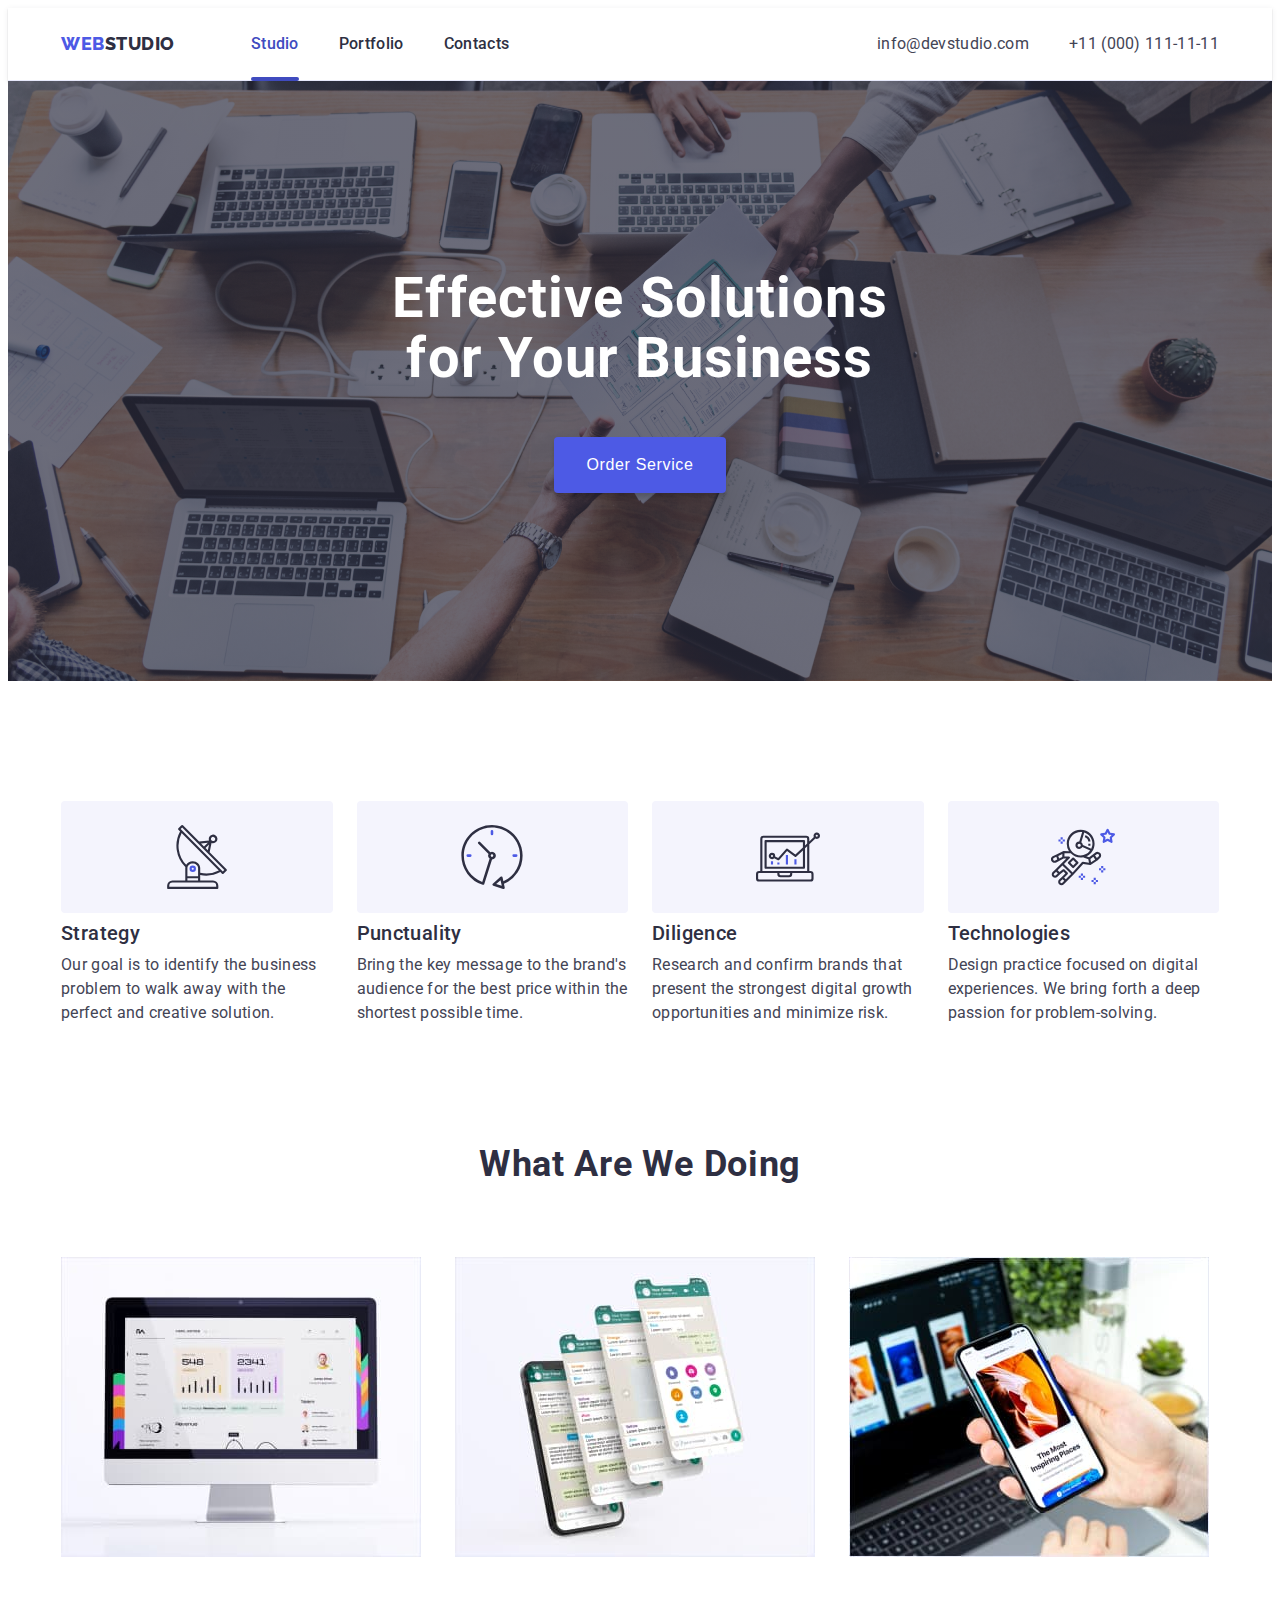
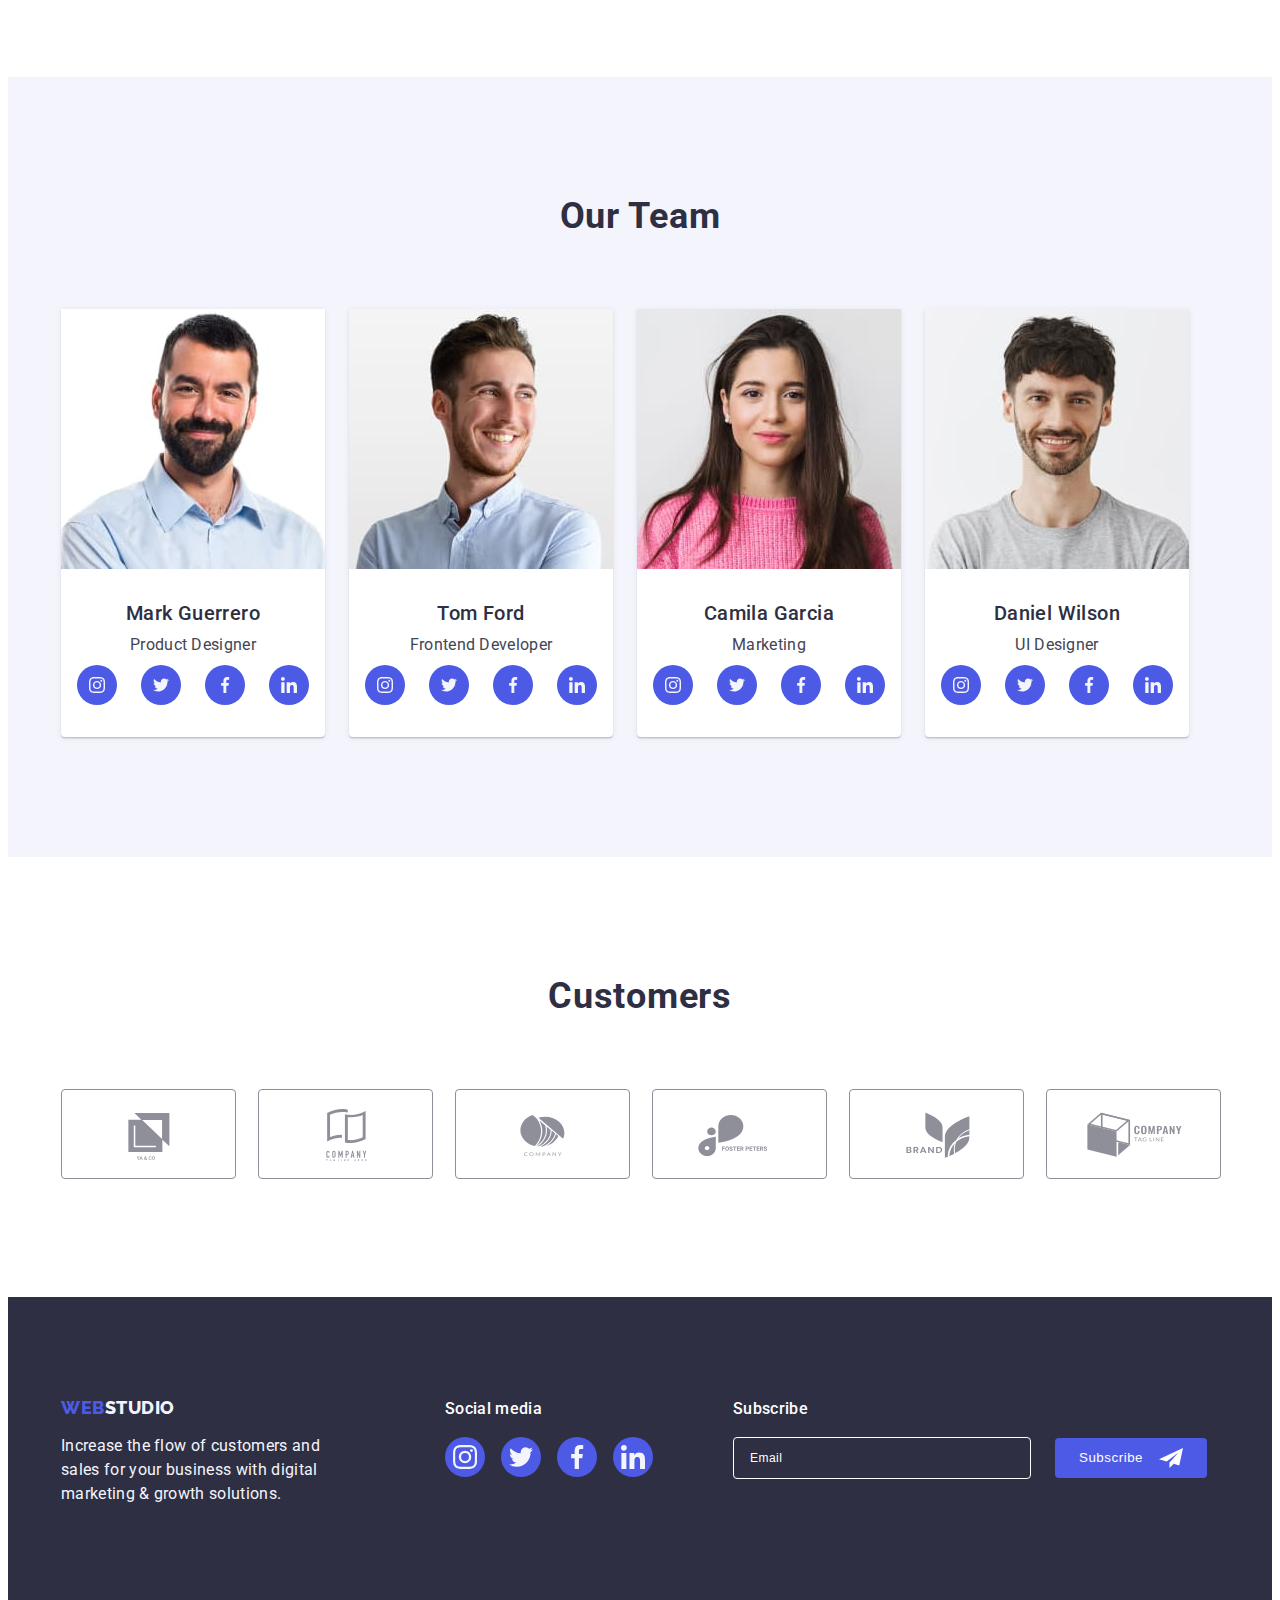
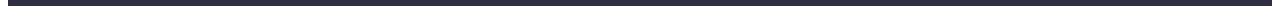
==== commit 8b1697f0: "add footer sibscribe" ====
--- a/index.html
+++ b/index.html
@@ -580,23 +580,30 @@
         </div>
 
         <div class="footer-subscribe-container">
+          <p class="footer-subscribe-text">Subscribe</p>
           <form
-            class="footer-form"
+            class="footer-subscribe-form"
             name="subscribe_form"
             autocomplete="off"
-            novalidate
           >
-            <label class="footer-form-label">
+            <input
+              class="footer-input"
+              type="text"
+              name="subscribe"
+              placeholder="Email"
+            />
+            <button class="footer-btn" type="submit">
               Subscribe
-              <input class="footer-form-field" type="text" name="subscribe" />
-            </label>
-            <button class="footer-btn" type="submit">Subscribe</button>
+              <svg class="footer-btn-icon" width="24" height="24">
+                <use href="./images/icons.svg#icon-send"></use>
+              </svg>
+            </button>
           </form>
         </div>
       </div>
     </footer>
 
-    <div class="backdrop" data-modal>
+    <div class="backdrop is-hidden" data-modal>
       <!--is-hidden-->
       <div class="modal">
         <button type="button" class="modal-btn" data-modal-close>
@@ -669,12 +676,12 @@
 
             <div class="modal-field-check">
               <input
-                class="modal-check visually-hidden"              
+                class="modal-check visually-hidden"
                 type="checkbox"
                 name="policy"
                 id="policy"
                 value="accept"
-              ></input>
+              />
               <label class="check-text" for="policy">
                 <span>
                   <svg class="check-icon" width="8" height="10">
--- a/css/styles.css
+++ b/css/styles.css
@@ -486,25 +486,64 @@
 }
 
 .footer-subscribe-container {
-  max-width: 453px;
-}
-.footer-form {
-}
-
-.footer-form-label {
+}
+
+.footer-subscribe-text {
   font-weight: 500;
   line-height: 1.5;
   letter-spacing: 0.02em;
   color: var(--color-whitebg);
-}
-
-.footer-form-field {
+  margin-bottom: 16px;
+}
+
+.footer-subscribe-form {
+  display: flex;
+  align-items: center;
+  justify-content: center;
+  gap: 24px;
+}
+
+.footer-input {
   width: 264px;
   height: 40px;
-}
+  border: 1px solid var(--color-whitebg);
+  border-radius: 4px;
+  background-color: transparent;
+  outline: transparent;
+  font-size: 12px;
+  line-height: 2;
+  letter-spacing: 0.04em;
+  color: var(--color-whitebg);
+  padding: 0px 16px;
+}
+
+.footer-input::placeholder {
+  color: var(--color-whitebg);
+}
+
 .footer-btn {
-  width: 165px;
-  height: 40px;
+  display: flex;
+  align-items: center;
+  text-align: center;
+  gap: 16px;
+  padding: 8px 24px;
+  background-color: var(--color-primary-brand);
+  border-radius: 4px;
+  border: none;
+  cursor: pointer;
+  font-weight: 500;
+  line-height: 1.5;
+  letter-spacing: 0.04em;
+  color: var(--color-whitebg);
+  /* position: relative; */
+}
+
+.footer-btn-icon {
+  /* position: absolute;
+  right: 141px;
+  top: 50%;
+  transform: translatey(-50%); */
+  fill: var(--color-whitebg);
 }
 
 /**------------Page2-Portfolio--------------*/
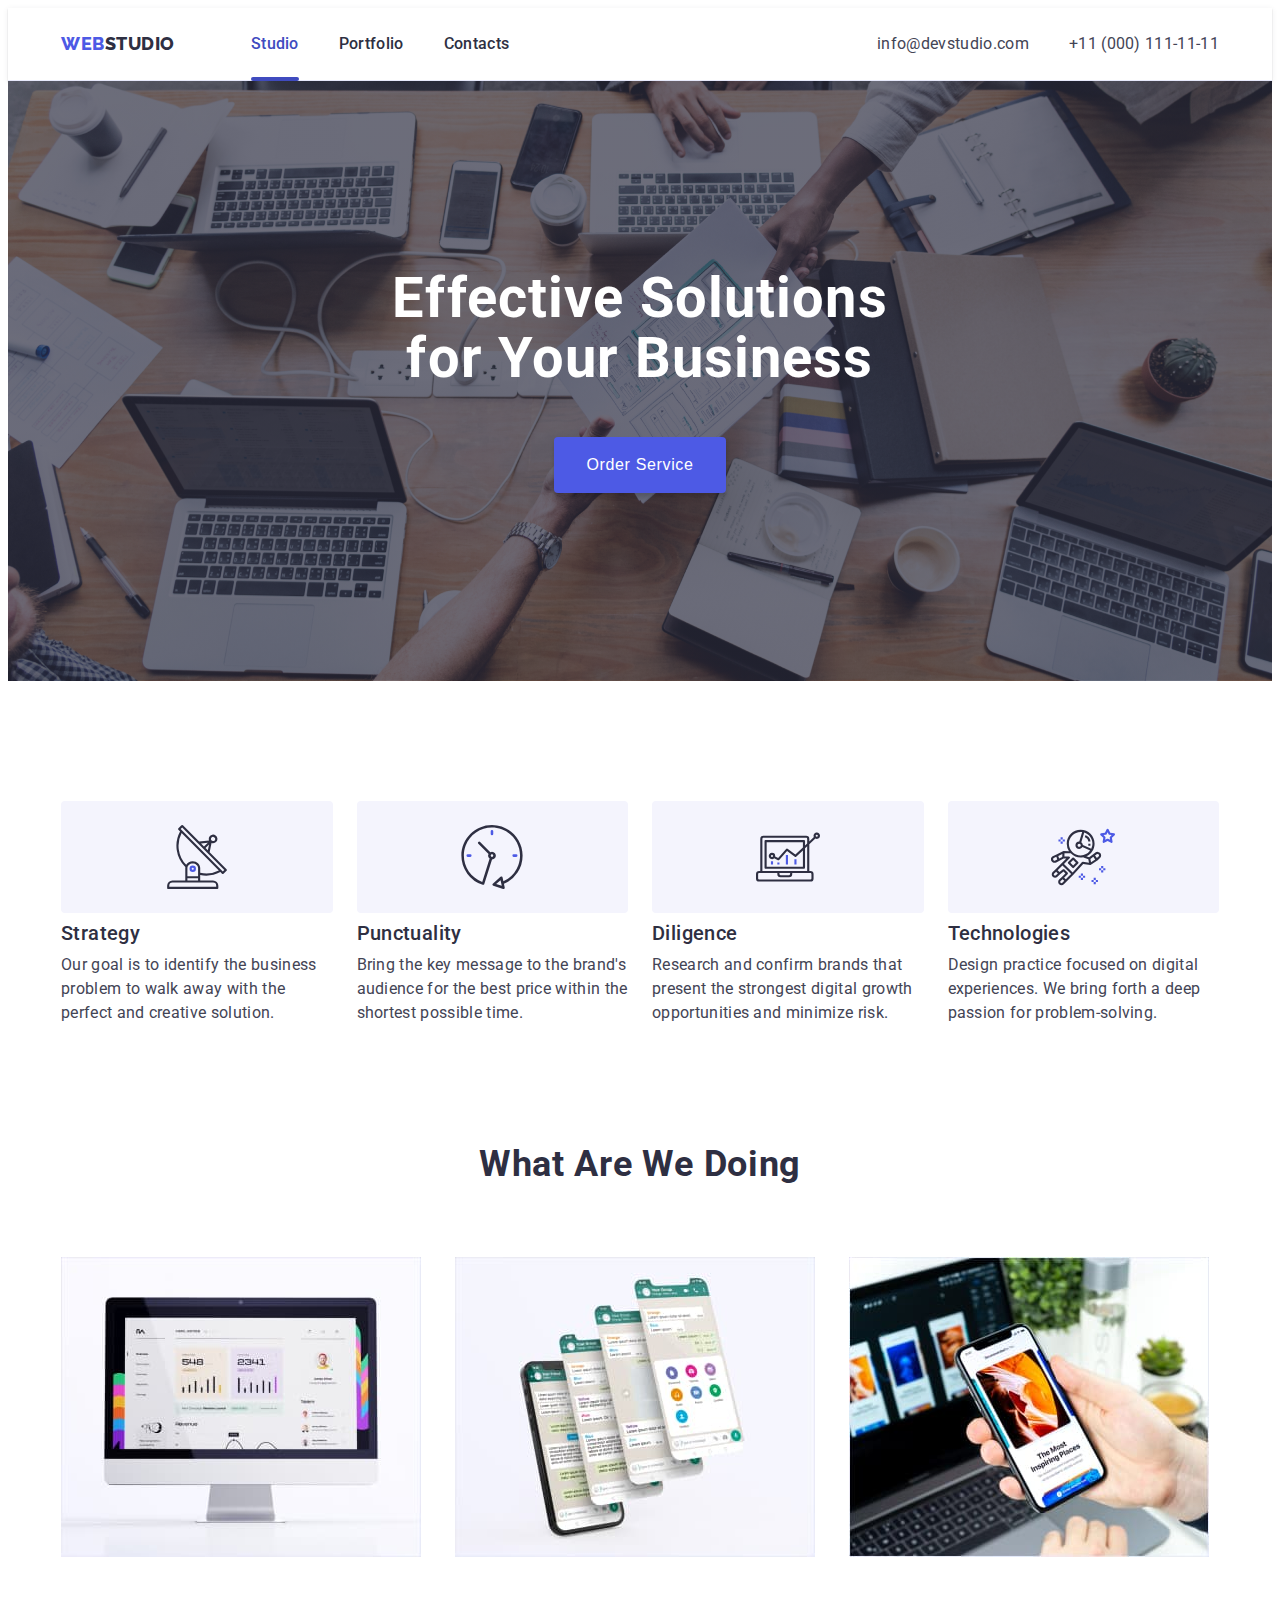
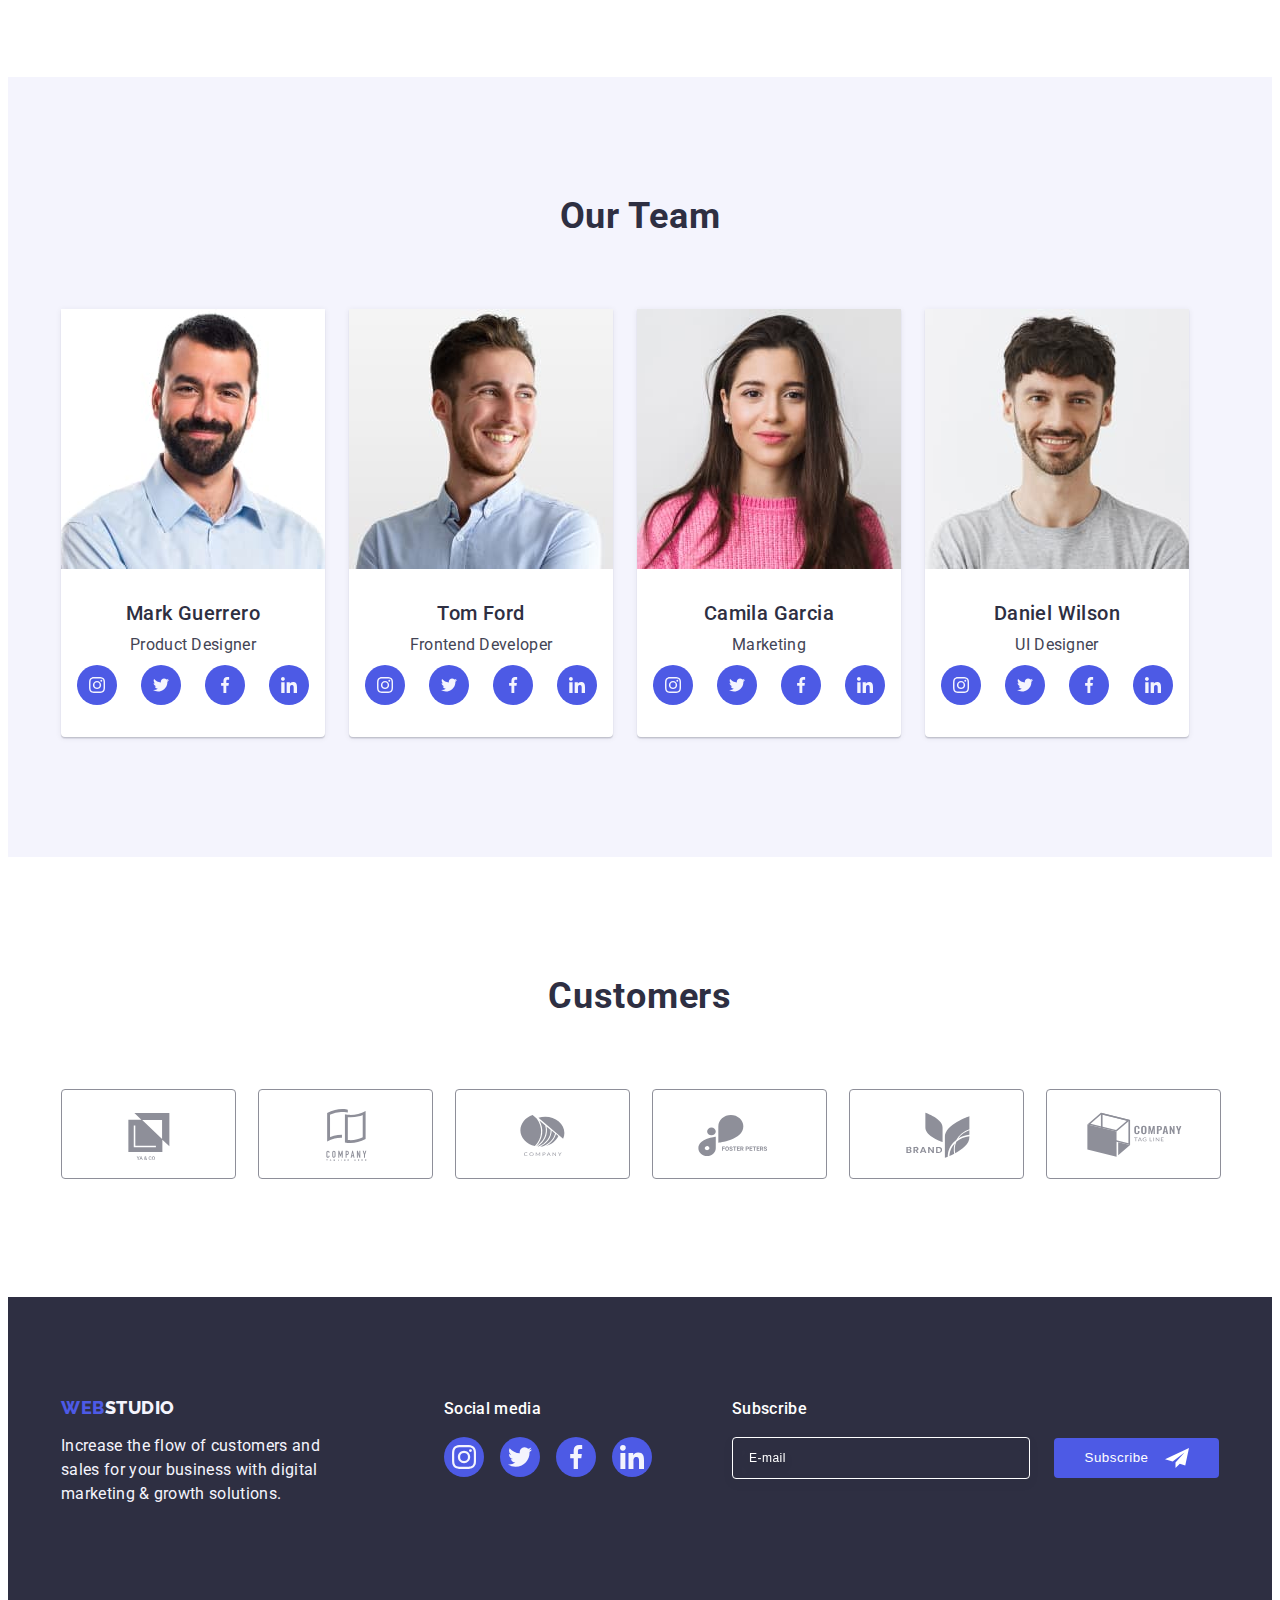
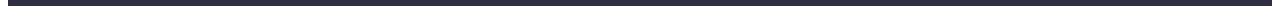
==== commit 45fbc354: "fix bugs" ====
--- a/index.html
+++ b/index.html
@@ -586,12 +586,13 @@
             name="subscribe_form"
             autocomplete="off"
           >
-            <input
-              class="footer-input"
-              type="text"
-              name="subscribe"
-              placeholder="Email"
-            />
+            <label class="footer-label">
+              <input
+                class="footer-input"
+                type="email"
+                name="subscribe"
+                placeholder="E-mail"
+            /></label>
             <button class="footer-btn" type="submit">
               Subscribe
               <svg class="footer-btn-icon" width="24" height="24">
@@ -604,7 +605,6 @@
     </footer>
 
     <div class="backdrop is-hidden" data-modal>
-      <!--is-hidden-->
       <div class="modal">
         <button type="button" class="modal-btn" data-modal-close>
           <svg class="modal-btn-close" width="8" height="8">
@@ -613,89 +613,88 @@
         </button>
 
         <p class="modal-text">Leave your contacts and we will call you back</p>
-        <div class="modal-container">
-          <form class="modal-form" name="order_form" autocomplete="off">
-            <div class="modal-field">
-              <label class="modal-label" for="username">Name</label>
-              <div class="input-wrap">
-                <input
-                  class="modal-input"
-                  type="text"
-                  name="username"
-                  id="username"
-                  autofocus
-                  required
-                />
-                <svg class="modal-input-icon" width="18" height="24">
-                  <use href="./images/icons.svg#icon-person"></use>
-                </svg>
-              </div>
+
+        <form class="modal-form" name="order_form" autocomplete="off">
+          <div class="modal-field">
+            <label class="modal-label" for="username">Name</label>
+            <div class="input-wrap">
+              <input
+                class="modal-input"
+                type="text"
+                name="username"
+                id="username"
+                autofocus
+                required
+              />
+              <svg class="modal-input-icon" width="18" height="24">
+                <use href="./images/icons.svg#icon-person"></use>
+              </svg>
             </div>
-
-            <div class="modal-field">
-              <label class="modal-label" for="phone">Phone</label>
-              <div class="input-wrap">
-                <input
-                  class="modal-input"
-                  type="tel"
-                  name="phone"
-                  id="phone"
-                  required
-                />
-                <svg class="modal-input-icon" width="18" height="24">
-                  <use href="./images/icons.svg#icon-phone"></use>
-                </svg>
-              </div>
+          </div>
+
+          <div class="modal-field">
+            <label class="modal-label" for="phone">Phone</label>
+            <div class="input-wrap">
+              <input
+                class="modal-input"
+                type="tel"
+                name="phone"
+                id="phone"
+                required
+              />
+              <svg class="modal-input-icon" width="18" height="24">
+                <use href="./images/icons.svg#icon-phone"></use>
+              </svg>
             </div>
-
-            <div class="modal-field">
-              <label class="modal-label" for="mail">Email</label>
-              <div class="input-wrap">
-                <input
-                  class="modal-input"
-                  type="email"
-                  name="mail"
-                  id="mail"
-                  required
-                />
-                <svg class="modal-input-icon" width="18" height="24">
-                  <use href="./images/icons.svg#icon-email"></use>
-                </svg>
-              </div>
+          </div>
+
+          <div class="modal-field">
+            <label class="modal-label" for="mail">Email</label>
+            <div class="input-wrap">
+              <input
+                class="modal-input"
+                type="email"
+                name="mail"
+                id="mail"
+                required
+              />
+              <svg class="modal-input-icon" width="18" height="24">
+                <use href="./images/icons.svg#icon-email"></use>
+              </svg>
             </div>
-
-            <div class="modal-field-textarea">
-              <label class="modal-label" for="comment">Comment</label>
-              <textarea
-                class="modal-textarea"
-                name="commentary"
-                id="comment"
-                placeholder="Text input"
-              ></textarea>
-            </div>
-
-            <div class="modal-field-check">
-              <input
-                class="modal-check visually-hidden"
-                type="checkbox"
-                name="policy"
-                id="policy"
-                value="accept"
-              />
-              <label class="check-text" for="policy">
-                <span>
-                  <svg class="check-icon" width="8" height="10">
-                    <use href="./images/icons.svg#icon-check"></use>
-                  </svg>
-                </span>
-                I accept the terms and conditions of the
-                <a href="">Privacy Policy</a>
-              </label>
-            </div>
-
-            <button type="submit" class="form-button" disabled>Send</button>
-          </form>
-        </div>
+          </div>
+
+          <div class="modal-field-textarea">
+            <label class="modal-label" for="comment">Comment</label>
+            <textarea
+              class="modal-textarea"
+              name="commentary"
+              id="comment"
+              placeholder="Text input"
+            ></textarea>
+          </div>
+
+          <div class="modal-field-check">
+            <input
+              class="modal-check visually-hidden"
+              type="checkbox"
+              name="policy"
+              id="policy"
+              value="accept"
+            />
+            <label class="check-text" for="policy">
+              <span>
+                <svg class="check-icon" width="8" height="10">
+                  <use href="./images/icons.svg#icon-check"></use>
+                </svg>
+              </span>
+              I accept the terms and conditions of the
+              <a href="">Privacy Policy</a>
+            </label>
+          </div>
+
+          <button type="submit" class="form-button">Send</button>
+        </form>
       </div>
     </div>
     <script src="./js/modal.js"></script>
--- a/css/styles.css
+++ b/css/styles.css
@@ -485,9 +485,6 @@
   background-color: var(--color-success);
 }
 
-.footer-subscribe-container {
-}
-
 .footer-subscribe-text {
   font-weight: 500;
   line-height: 1.5;
@@ -509,9 +506,9 @@
   border: 1px solid var(--color-whitebg);
   border-radius: 4px;
   background-color: transparent;
-  outline: transparent;
+  filter: drop-shadow(0px 4px 4px rgba(0, 0, 0, 0.15));
   font-size: 12px;
-  line-height: 2;
+  line-height: 1.5;
   letter-spacing: 0.04em;
   color: var(--color-whitebg);
   padding: 0px 16px;
@@ -524,8 +521,9 @@
 .footer-btn {
   display: flex;
   align-items: center;
+  justify-content: center;
   text-align: center;
-  gap: 16px;
+  min-width: 165px;
   padding: 8px 24px;
   background-color: var(--color-primary-brand);
   border-radius: 4px;
@@ -535,15 +533,17 @@
   line-height: 1.5;
   letter-spacing: 0.04em;
   color: var(--color-whitebg);
-  /* position: relative; */
+  transition: background-color var(--transition);
 }
 
 .footer-btn-icon {
-  /* position: absolute;
-  right: 141px;
-  top: 50%;
-  transform: translatey(-50%); */
   fill: var(--color-whitebg);
+  margin-left: 16px;
+}
+
+.footer-btn:hover,
+.footer-btn:focus {
+  background-color: var(--color-pressed);
 }
 
 /**------------Page2-Portfolio--------------*/
